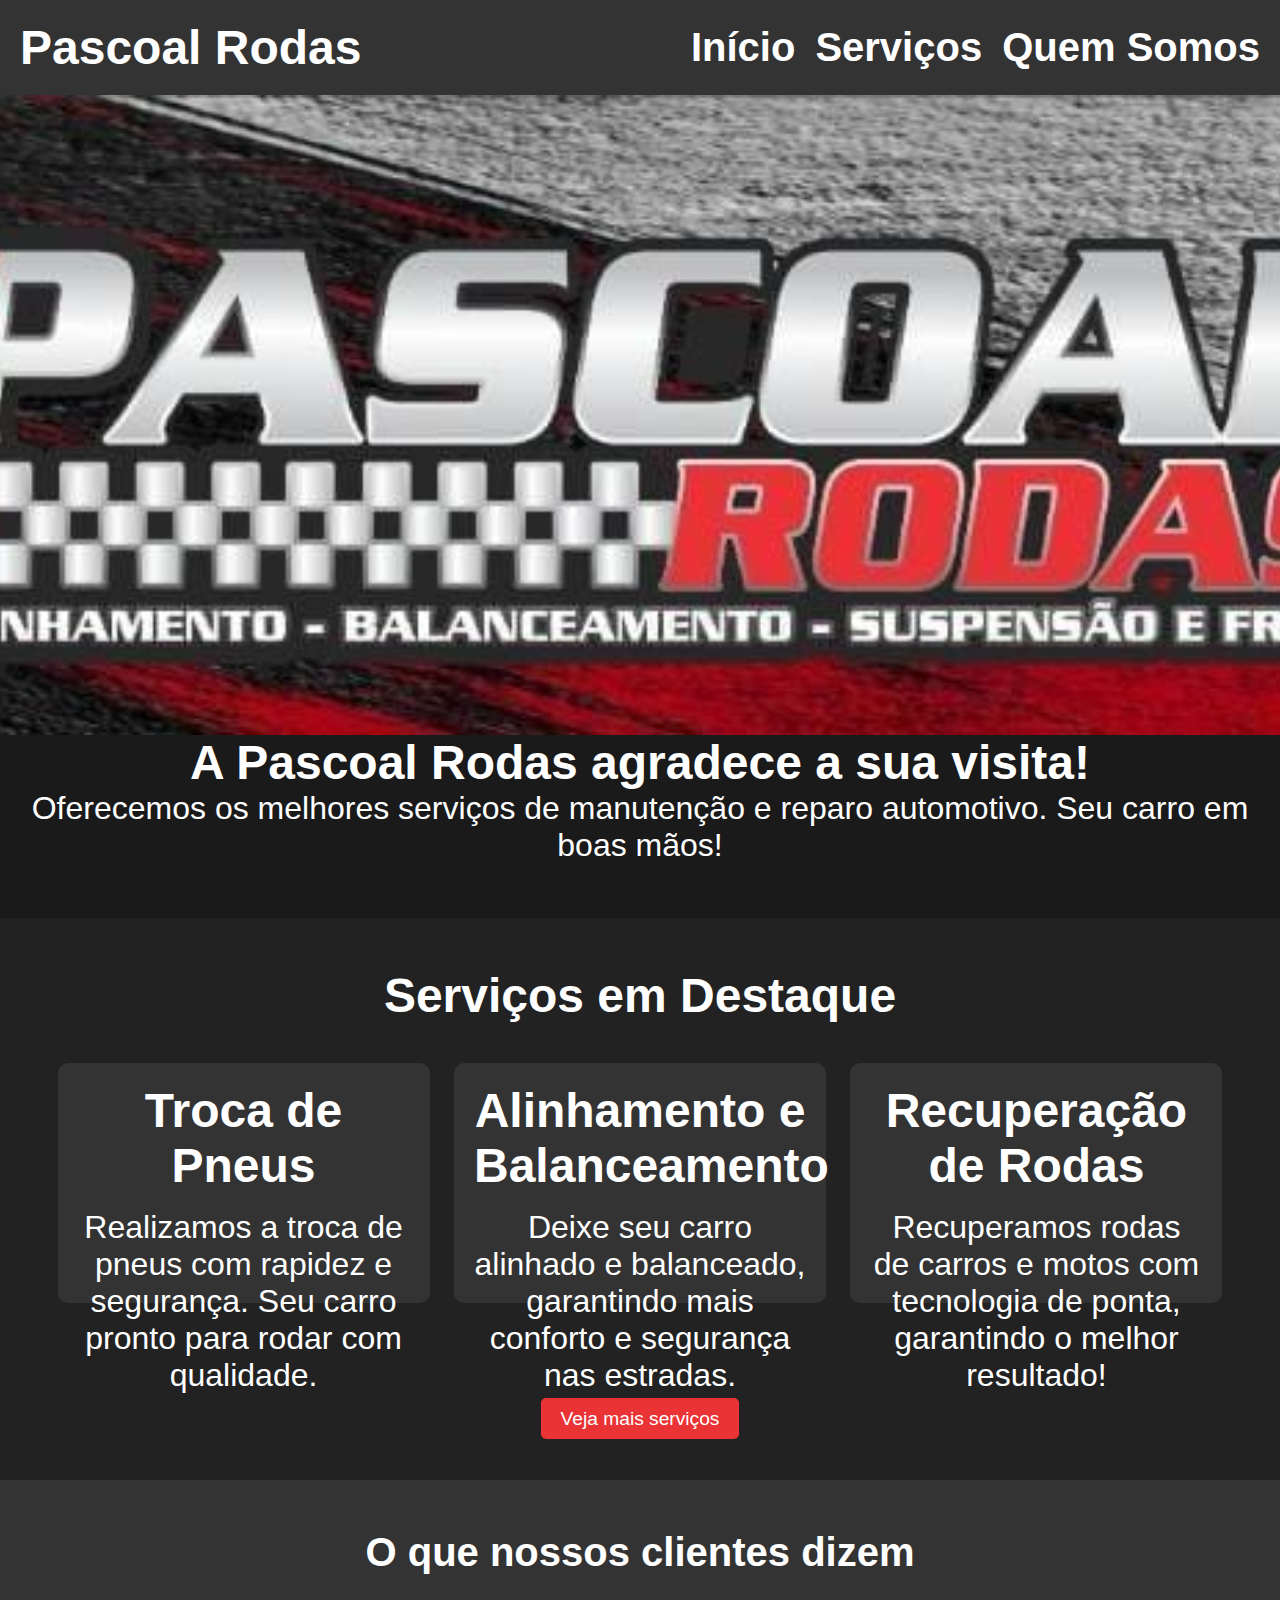
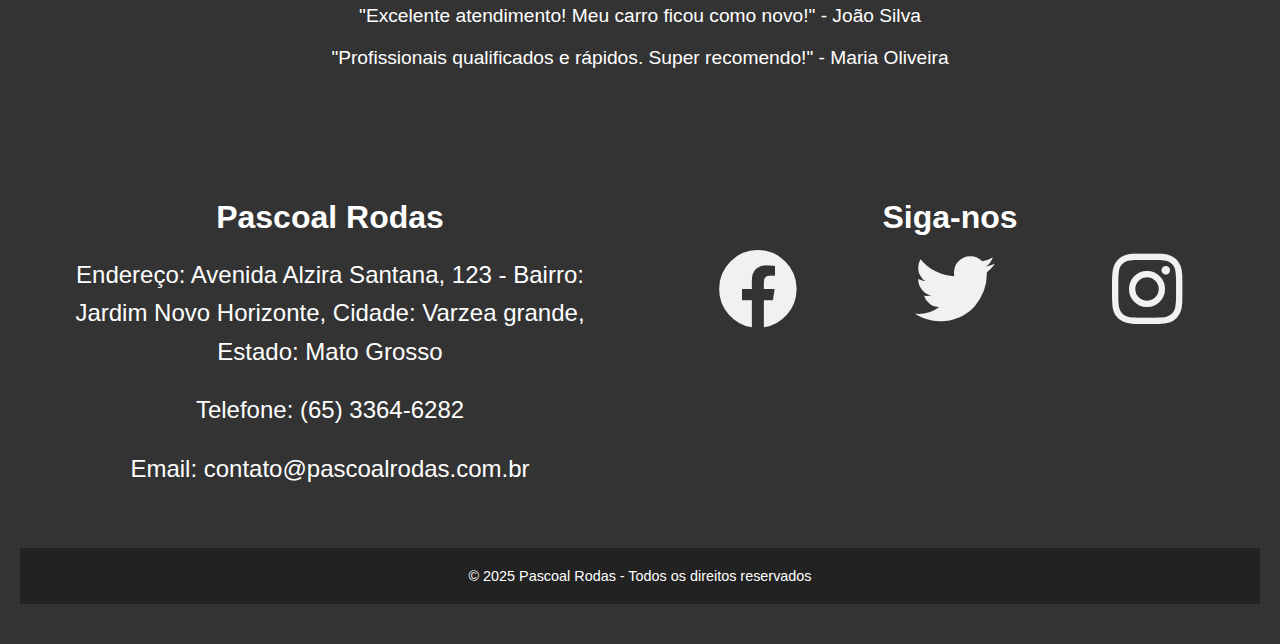
==== index.html @ 6f37f533 "teste" ====
<!DOCTYPE html>
<html lang="pt-br">
<head>
  <meta charset="UTF-8">
  <meta name="viewport" content="width=device-width, initial-scale=1.0">
  <title>Pascoal Rodas - Mecânica de Rodas</title>
  <link rel="stylesheet" href="style.css">
  <link rel="stylesheet" href="https://cdn.jsdelivr.net/npm/bootstrap-icons@1.11.3/font/bootstrap-icons.min.css">
  <link rel="stylesheet" href="https://cdnjs.cloudflare.com/ajax/libs/font-awesome/5.15.4/css/all.min.css">
</head>
<body>

  <header id="menuTradicional" >
    <div class="logo">
        <h1>Pascoal Rodas</h1>
     <!--
     <div id="logoPequeno"> <img src="logooriginal.jpg" width="150" height="40" alt="Banner"> </div>   
     --> 
     
     
      
    </div>
    <nav>
      <ul>
        <li><a href="index.html">Início</a></li>
        <li><a href="servicos.html">Serviços</a></li>
        <li><a href="quemsomos.html">Quem Somos</a></li>
        
      </ul>
    </nav>
  </header>


  <header id="menuresponsivo">

    <nav class="menuLateral">
      <div class="btnExpandir">
        <i class="bi bi-list"></i>
      </div>    
      
      <ul>
        
        <li class="iten-menu"> 
          <a href="index.html">
            <span class="icon"> <i class="bi bi-house"></i> </span>
            <span class="txt-link"> Início </span>   
          </a>
        </li>
        
        <li class="iten-menu"> 
          <a href="servicos.html">
            <span class="icon"> <i class="bi bi-wrench-adjustable"></i> </span>
            <span class="txt-link"> Serviços </span>   
          </a>
        </li>
        
        <li class="iten-menu"> 
          <a href="quemsomos.html">
            <span class="icon"> <i class="bi bi-shop"></i> </span>
            <span class="txt-link"> Somos </span>   
          </a>
        </li>
        
        
        
       
        
       </ul>
      
    </nav>
    
  
  </header>

  <section id="home">
    
  </section>

  
<center>
    <h2 id="primeiraFrase">A Pascoal Rodas agradece a sua visita!</h2>
    <p id="primeiroParagrafo">Oferecemos os melhores serviços de manutenção e reparo automotivo. Seu carro em boas mãos!</p> <br><br><br>
   <!--  escondi esse botao <a href="servicos.html" class="button">Conheça nossos serviços</a>--> 
</center>
  

  <section id="servicos-destaque">
    <h2>Serviços em Destaque</h2>
    <div class="service">
      <h3>Troca de Pneus</h3>
      <p class="frasess" >Realizamos a troca de pneus com rapidez e segurança. Seu carro pronto para rodar com qualidade.</p>
    </div>
    <div class="service">
      <h3>Alinhamento e Balanceamento</h3>
      <p class="frasess">Deixe seu carro alinhado e balanceado, garantindo mais conforto e segurança nas estradas.</p>
    </div>
    <div class="service">
      <h3>Recuperação de Rodas</h3>
      <p class="frasess">Recuperamos rodas de carros e motos com tecnologia de ponta, garantindo o melhor resultado!</p>
    </div>
    
   <br> <br> <a href="servicos.html" class="button">Veja mais serviços</a>
  
  </section>

  <section id="depoimentos">
    <h2>O que nossos clientes dizem</h2>
    <div class="testimonial">
      <p>"Excelente atendimento! Meu carro ficou como novo!" - João Silva</p>
    </div>
    <div class="testimonial">
      <p>"Profissionais qualificados e rápidos. Super recomendo!" - Maria Oliveira</p>
    </div>
  </section>



 
    <!-- Footer -->
    <footer class="footer">
      <div class="footer-content">
          <div class="footer-section contact-info">
              <h3>Pascoal Rodas</h3>
              <p>Endereço: Avenida Alzira Santana, 123 - Bairro: Jardim Novo Horizonte, Cidade: Varzea grande, Estado: Mato Grosso</p>
              <p>Telefone: (65) 3364-6282</p>
              <p>Email: contato@pascoalrodas.com.br</p>
          </div>
          <div class="footer-section social-links">
              <h3>Siga-nos</h3>
              <div class="social-icons">
                  <a href="https://www.facebook.com/pascoal.rodas" target="_blank"><i class="fab fa-facebook"></i></a>
                  
                  <a href="#" target="_blank"><i class="fab fa-twitter"></i></a>
                  
                  <a href="https://www.instagram.com/pascoalrodas?igsh=MXU4a2tyOHozaGQ2Ng==" target="_blank"><i class="fab fa-instagram"></i></a>
              </div>
          </div>
          
    </div>
    <div class="footer-bottom">
        <p>&copy; 2025 Pascoal Rodas - Todos os direitos reservados</p>
    </div>
</footer>

    

  <script src="menu.js"></script>

</body>
</html>
---- style.css ----
/* Reset de margens e padding */
* {
    margin: 0;
    padding: 0;
    box-sizing: border-box;
    font-family: Arial, sans-serif;
  }
  
  /* Cores principais */
  :root {
    --primary-color: #1a1a1a; /* Fundo escuro */
    --highlight-color: #E93335; /* Vermelho neon */
    --text-color: #fff; /* Texto branco */
    --button-color: #FEFEFE; /* prata para destaque */
  }
  
  /* Corpo da página */
  body {
    background-color: var(--primary-color);
    color: var(--text-color);
  }
  
  /* Header */
#menuresponsivo {
  display: none;
}

  header  {
    display: flex;
    background-color: #333;
    padding: 20px;
    
    justify-content: space-between;
    align-items: center;
  }
  
  header .logo h1 {
    
    color: (--text-color);  /* var(--highlight-color); */
    font-size: 3rem;
  
    }
  
  header nav ul {
    list-style: none;
    display: flex;
    gap: 20px;
  }
  
  header nav ul li a {
    color: var(--text-color);
    text-decoration: none;
  font-size: 2.5rem;
  font-weight: bold;
}

header nav ul li a:hover {
  color: var(--highlight-color);
}



/* Seção Home */
#home {

  background-image: url(logooriginal.jpg); /* Coloque a imagem desejada */
  background-size: cover;
  background-position: center;
  padding: 100px 20px;
  text-align: center;
  height: 40rem;
  width: auto;
}

#home h2 {
  font-size: 4rem;
  color: var(--text-color);
}

#home p {
  font-size: 2rem;
  margin: 20px 0;
}
#primeiraFrase {
  font-size: 3rem;
}

#primeiroParagrafo {
  font-size: 2rem;
}

.button {
  background-color: var(--highlight-color);
  padding: 10px 20px;
  color: var(--text-color);
  text-decoration: none;
  font-size: 1.2rem;
  border-radius: 5px;
  transition: 0.3s ease;
}

.button:hover {
  background-color: #388E3C;
}

/* Seção Serviços */
#servicos-destaque {
  padding: 50px 20px;
  text-align: center;
  background-color: #222;
}

#servicos-destaque h2 {
  font-size: 3rem;
  margin-bottom: 30px;
}

.frasess {
  font-size: 2rem;
  margin-top: 1rem;
}

#servicos-destaque .service {
  display: inline-block;
  width: 30%;
  height: 15rem;
  padding: 20px;
  background-color: #333;
  margin: 10px;
  border-radius: 10px;
  text-align: center;
  transition: 0.3s ease;
}

#servicos-destaque .service:hover {
  background-color: var(--highlight-color);
}

#servicos-destaque .service h3 {
  font-size: 3rem;
  color: var(--text-color);
}

#servicos-destaque .service p { font-size: 1rem;
    color: var(--text-color);
  }
  
  /* Seção Depoimentos */
  #depoimentos {
    padding: 50px 20px;
    background-color: #333;
    text-align: center;
  }
  
  #depoimentos h2 {
    font-size: 2.5rem;
    margin-bottom: 30px;
  }
  
  .testimonial {
    font-size: 1.2rem;
    margin-bottom: 20px;
    color: var(--text-color);
  }



  
  /* Rodapé */
  footer {
    background-color: #1a1a1a;
    text-align: center;
    padding: 20px;
    font-size: 1rem;
  }
  
  footer p {
    color: var(--text-color);
    margin-top: 20px;
  }
  
  /* Formulários e Inputs */
  input, textarea {
    width: 100%;
    padding: 10px;
    margin-bottom: 15px;
    background-color: #444;
    border: 1px solid #333;
    color: var(--text-color);
    font-size: 1rem;
    border-radius: 5px;
  }
  
  button {
    padding: 12px 20px;
    background-color: var(--highlight-color);
    color: var(--text-color);
    border: none;
    border-radius: 5px;
    font-size: 1.2rem;
    cursor: pointer;
    transition: background-color 0.3s ease;
  }
  
  button:hover {
    background-color: #388E3C;
  }


  /* Rodapé */
  
/* Rodapé */
 

   /* Estilos para o Footer */
   .footer {
    background-color: #333;
    color: white;
    padding: 40px 20px;
    text-align: center;
}

.footer-content {
    display: flex;
    justify-content: space-around;
    flex-wrap: wrap;
    margin-bottom: 30px;
}

.footer-section {
    margin: 20px;
    flex: 1;
    min-width: 200px;
}

.footer-section h3 {
    font-size: 2rem;
    margin-bottom: 10px;
}

.footer-section p {
    font-size: 1.5rem;
    line-height: 1.6;
    margin-bottom: 10px;
}

.social-links .social-icons {
    display: flex;
    justify-content: space-around;
}

.social-links .social-icons a {
    font-size: 5rem;
    color: #f1f1f1;
    margin: 0 10px;
    transition: color 0.3s;

} 

.social-links .social-icons a:hover {
  color: #ffcc00;
}


.footer-bottom {
  background-color: #222;
  padding: 20px;
  color: #bbb;
  font-size: 0.9rem;
}

.footer-bottom p {
  margin: 0;
}


/* Responsividade para telas pequenas */

@media (max-width: 1200px) {
    header nav ul {
      gap: 15px; /* Ajustando o espaçamento */
    }
  }
  
  @media (max-width: 768px) {
    /* Menu */

    #menuTradicional {
      display: none;
    }
    
    



    #menuresponsivo {
      display: flex;
    }


    nav.menuLateral {
      

      width: 2rem;
      height: 2rem;
      background-color: none;
      
      padding: 2rem  0 2rem 1%;
      
      
      
      position: fixed;
      top: 0;
      left : 0;
      
      overflow: hidden;
      transition: 0.5s; 
      
    }  
    
    nav.menuLateral:hover {
      width: 7rem;
      height: 100rem; 
      
    } 
      
    .btnExpandir {
      width: 100%;
      padding-left: 0;
    }
    .btnExpandir > i {
      color: white; 
      font-size: 1.5rem;
      cursor: pointer;
      
    }
    ul {
      height: 100%;
      list-style-type: none;
      
    }
    ul li.iten-menu {
      transition: 0.5s;
    }
    
    ul li.iten-menu:hover {
      background: yellow;
      
      
    }
    ul li.iten-menu a {
      color: white;
      text-decoration: none;
      font-size: 1rem;
      padding: 20px 4%;
      display: flex;
      margin-bottom: 0.5rem;
      line-height: 40px;
      font-weight: bold;
      
    }
    
    ul li.iten-menu a .txt-link {
      margin-left: 0.5rem;
      
    }
    
    ul li.iten-menu a .icon > i {
      font-size: 1.5rem;
      
    }




    

    #home {

        background-image: url(faviicon.png); 
        background-size: cover;
        background-position: center;
        padding: 100px 20px;
        text-align: center;
        height: 2rem;
        width: 100%;
        margin-top: -1.5rem;
      }

    

    #servicos-destaque .service {
        display: flex;
        flex-direction: column;
        width: 100%;
        padding: 20px;
        background-color: #333;
        margin: 10px;
        border-radius: 10px;
        text-align: center;
        transition: 0.3s ease;
      }

#servicos-destaque h2 {
    font-size: 2.5rem;
    margin-bottom: 30px;
  }

  
#servicos-destaque .service h3 {
    font-size: 1.2rem;
    color: var(--text-color);
    margin-bottom: 1rem;
  }

  


    header nav ul {
      flex-direction: column;  /* Coloca os itens do menu em coluna */
      gap: 10px;  /* Ajusta o espaçamento entre os itens */
      align-items: center;  /* Alinha os itens ao centro */
    }
  
    /* Banner */
    #banner {
      height: 250px; /* Ajusta a altura do banner para telas menores */
    }
  
    /* Ajustando os links do menu */
    header nav ul li a {
      font-size: 1.2rem; /* Tamanho da fonte ajustado */
    }
    
    /* Menu Hambúrguer */
    .hamburger {
      display: flex;
      flex-direction: column;
      gap: 5px;
      cursor: pointer;
      z-index: 99; /* Para garantir que o menu apareça sobre outros elementos */
    }
  
    .hamburger .bar {
      width: 30px;
      height: 4px;

  background-color: var(--text-color);
    border-radius: 5px;
  }

  .menu ul {
    display: none;
    flex-direction: column;
    gap: 20px;
    margin-top: 20px;
  }

  .menu ul.active {
    display: flex; /* Quando o menu for ativado, os itens irão aparecer */
  }
}

@media (max-width: 480px) {
  /* Ajustando o texto para telas muito pequenas */
  body {
    font-size: 14px; /* Tamanho de fonte menor */
  }

  header nav ul li a {
    font-size: 1rem; /* Ajuste no tamanho dos links */
  }

  #banner {
    height: 200px; /* Menor altura para o banner */
  }

  .menu ul li a {
    font-size: 1rem; /* Fontes menores nos links do menu */
  }

  .footer-content {
    flex-direction: column;
    align-items: center;
}

.footer-section {
    text-align: center;
}

}
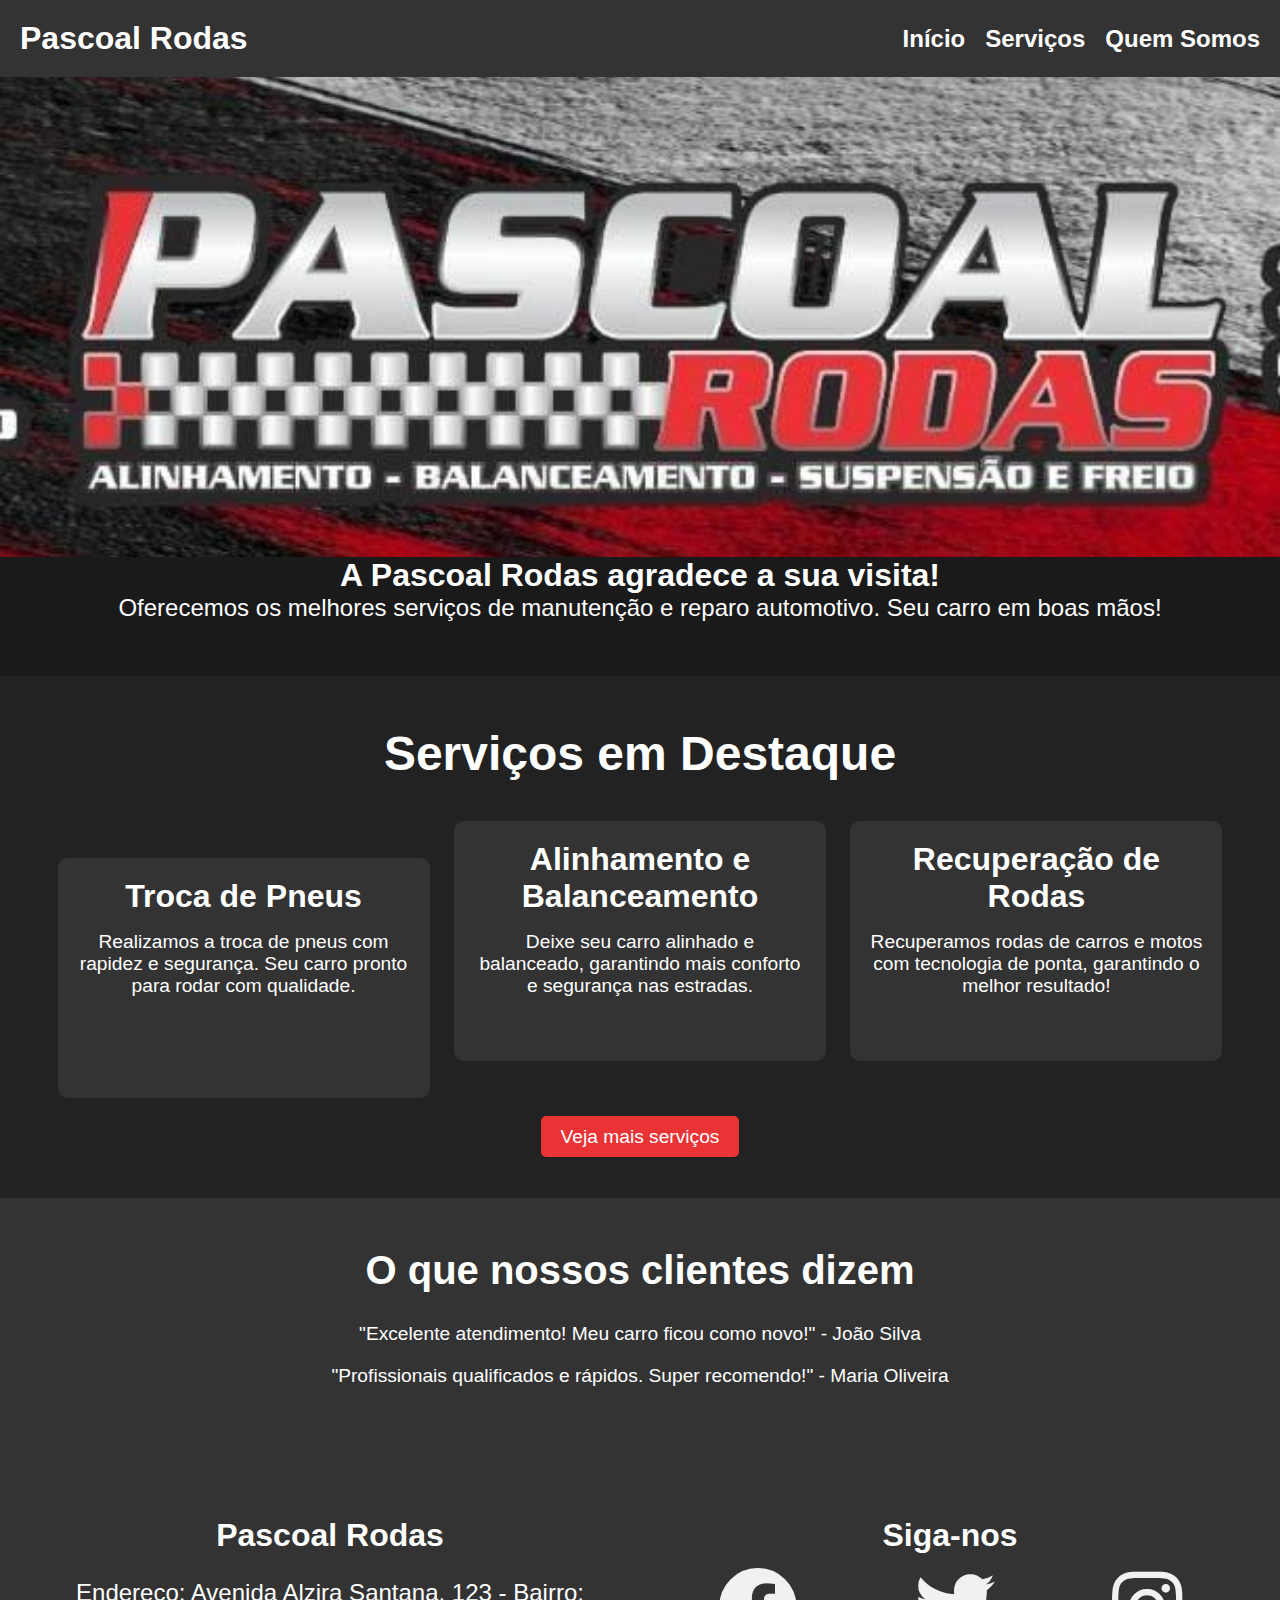
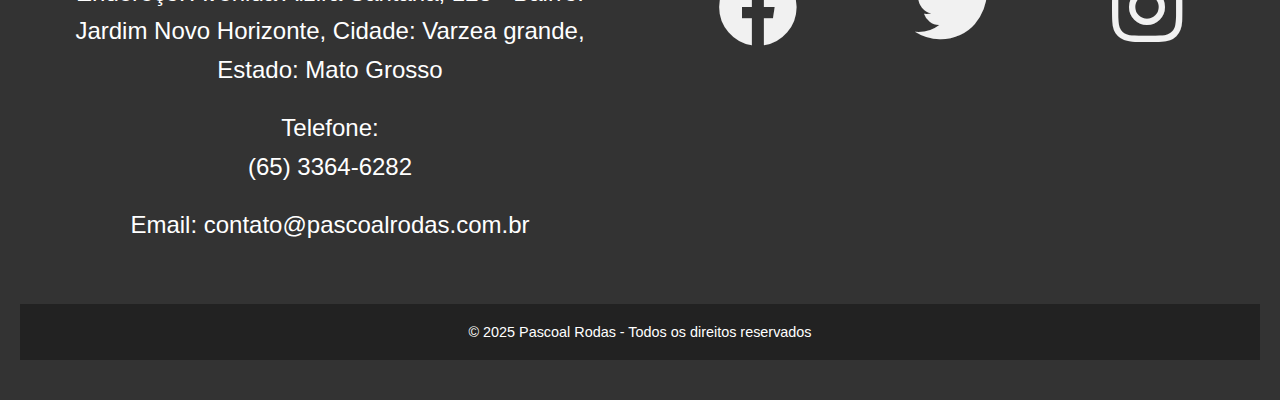
==== commit 6a252b32: "Update index.html" ====
--- a/index.html
+++ b/index.html
@@ -120,13 +120,14 @@
     <footer class="footer">
       <div class="footer-content">
           <div class="footer-section contact-info">
-              <h3>Pascoal Rodas</h3>
-              <p>Endereço: Avenida Alzira Santana, 123 - Bairro: Jardim Novo Horizonte, Cidade: Varzea grande, Estado: Mato Grosso</p>
-              <p>Telefone: (65) 3364-6282</p>
-              <p>Email: contato@pascoalrodas.com.br</p>
+              <h3 id="foh3" >Pascoal Rodas</h3>
+              <p  id="foEnd">Endereço: Avenida Alzira Santana, 123 - Bairro: Jardim Novo Horizonte, Cidade: Varzea grande, Estado: Mato Grosso</p>
+              <p id="foTel">Telefone: <br> (65) 3364-6282</p>
+
+              <p id="foemail">Email: contato@pascoalrodas.com.br</p>
           </div>
           <div class="footer-section social-links">
-              <h3>Siga-nos</h3>
+              <h3 id="siganos">Siga-nos</h3>
               <div class="social-icons">
                   <a href="https://www.facebook.com/pascoal.rodas" target="_blank"><i class="fab fa-facebook"></i></a>
                   
--- a/style.css
+++ b/style.css
@@ -37,7 +37,7 @@
   header .logo h1 {
     
     color: (--text-color);  /* var(--highlight-color); */
-    font-size: 3rem;
+    font-size: 2rem;
   
     }
   
@@ -50,7 +50,7 @@
   header nav ul li a {
     color: var(--text-color);
     text-decoration: none;
-  font-size: 2.5rem;
+  font-size: 1.5rem;
   font-weight: bold;
 }
 
@@ -68,25 +68,24 @@
   background-position: center;
   padding: 100px 20px;
   text-align: center;
-  height: 40rem;
+  height: 30rem;
   width: auto;
 }
 
 #home h2 {
-  font-size: 4rem;
-  color: var(--text-color);
+   color: var(--text-color);
 }
 
 #home p {
+  margin: 20px 0;
+}
+
+#primeiraFrase {
   font-size: 2rem;
-  margin: 20px 0;
-}
-#primeiraFrase {
-  font-size: 3rem;
 }
 
 #primeiroParagrafo {
-  font-size: 2rem;
+  font-size: 1.5rem;
 }
 
 .button {
@@ -116,7 +115,7 @@
 }
 
 .frasess {
-  font-size: 2rem;
+  font-size: 1.2rem;
   margin-top: 1rem;
 }
 
@@ -137,7 +136,7 @@
 }
 
 #servicos-destaque .service h3 {
-  font-size: 3rem;
+  font-size: 2rem;
   color: var(--text-color);
 }
 
@@ -319,8 +318,9 @@
     }  
     
     nav.menuLateral:hover {
-      width: 7rem;
-      height: 100rem; 
+      background-color: #1a1a1a;
+      width: 7.5rem;
+      height: 23rem; 
       
     } 
       
@@ -330,7 +330,8 @@
     }
     .btnExpandir > i {
       color: white; 
-      font-size: 1.5rem;
+      font-weight: bold;
+      font-size: 1.7rem;
       cursor: pointer;
       
     }
@@ -372,7 +373,14 @@
 
 
 
-
+    #primeiraFrase {
+      font-size: 1.2rem;
+    }
+    
+    #primeiroParagrafo {
+      font-size: 0.9rem;
+      margin-top: 10px;
+    }
     
 
     #home {
@@ -402,18 +410,26 @@
       }
 
 #servicos-destaque h2 {
-    font-size: 2.5rem;
+    font-size: 1.5rem;
     margin-bottom: 30px;
   }
 
   
 #servicos-destaque .service h3 {
-    font-size: 1.2rem;
+    font-size: 1.3rem;
     color: var(--text-color);
     margin-bottom: 1rem;
   }
 
-  
+.frasess {
+    font-size: 1rem;
+    margin-top: 0.5rem;
+  }
+
+#depoimentos {
+  width: 100%;
+}
+
 
 
     header nav ul {
@@ -479,6 +495,45 @@
     font-size: 1rem; /* Fontes menores nos links do menu */
   }
 
+footer {
+  display: flex;
+  flex-direction: column;
+}
+
+#foh3 {
+  font-size: 1rem;
+  margin-right: 10rem;
+}
+
+#foEnd {
+  font-size: 1rem;
+  margin-right: 10rem;
+}
+
+#foTel {
+  font-size: 1rem;
+  margin-right: 10rem;
+
+}
+
+#foemail {
+  font-size: 0.8rem;
+  margin-right: 10rem;
+
+}
+
+.social-icons {
+  margin-right: 10rem;
+  display: flex;
+  flex-direction: column;
+}
+
+#siganos {
+  font-size: 1.5rem;
+  margin-right: 10rem;
+
+}
+
   .footer-content {
     flex-direction: column;
     align-items: center;
@@ -495,4 +550,4 @@
 
 
   
- + 
